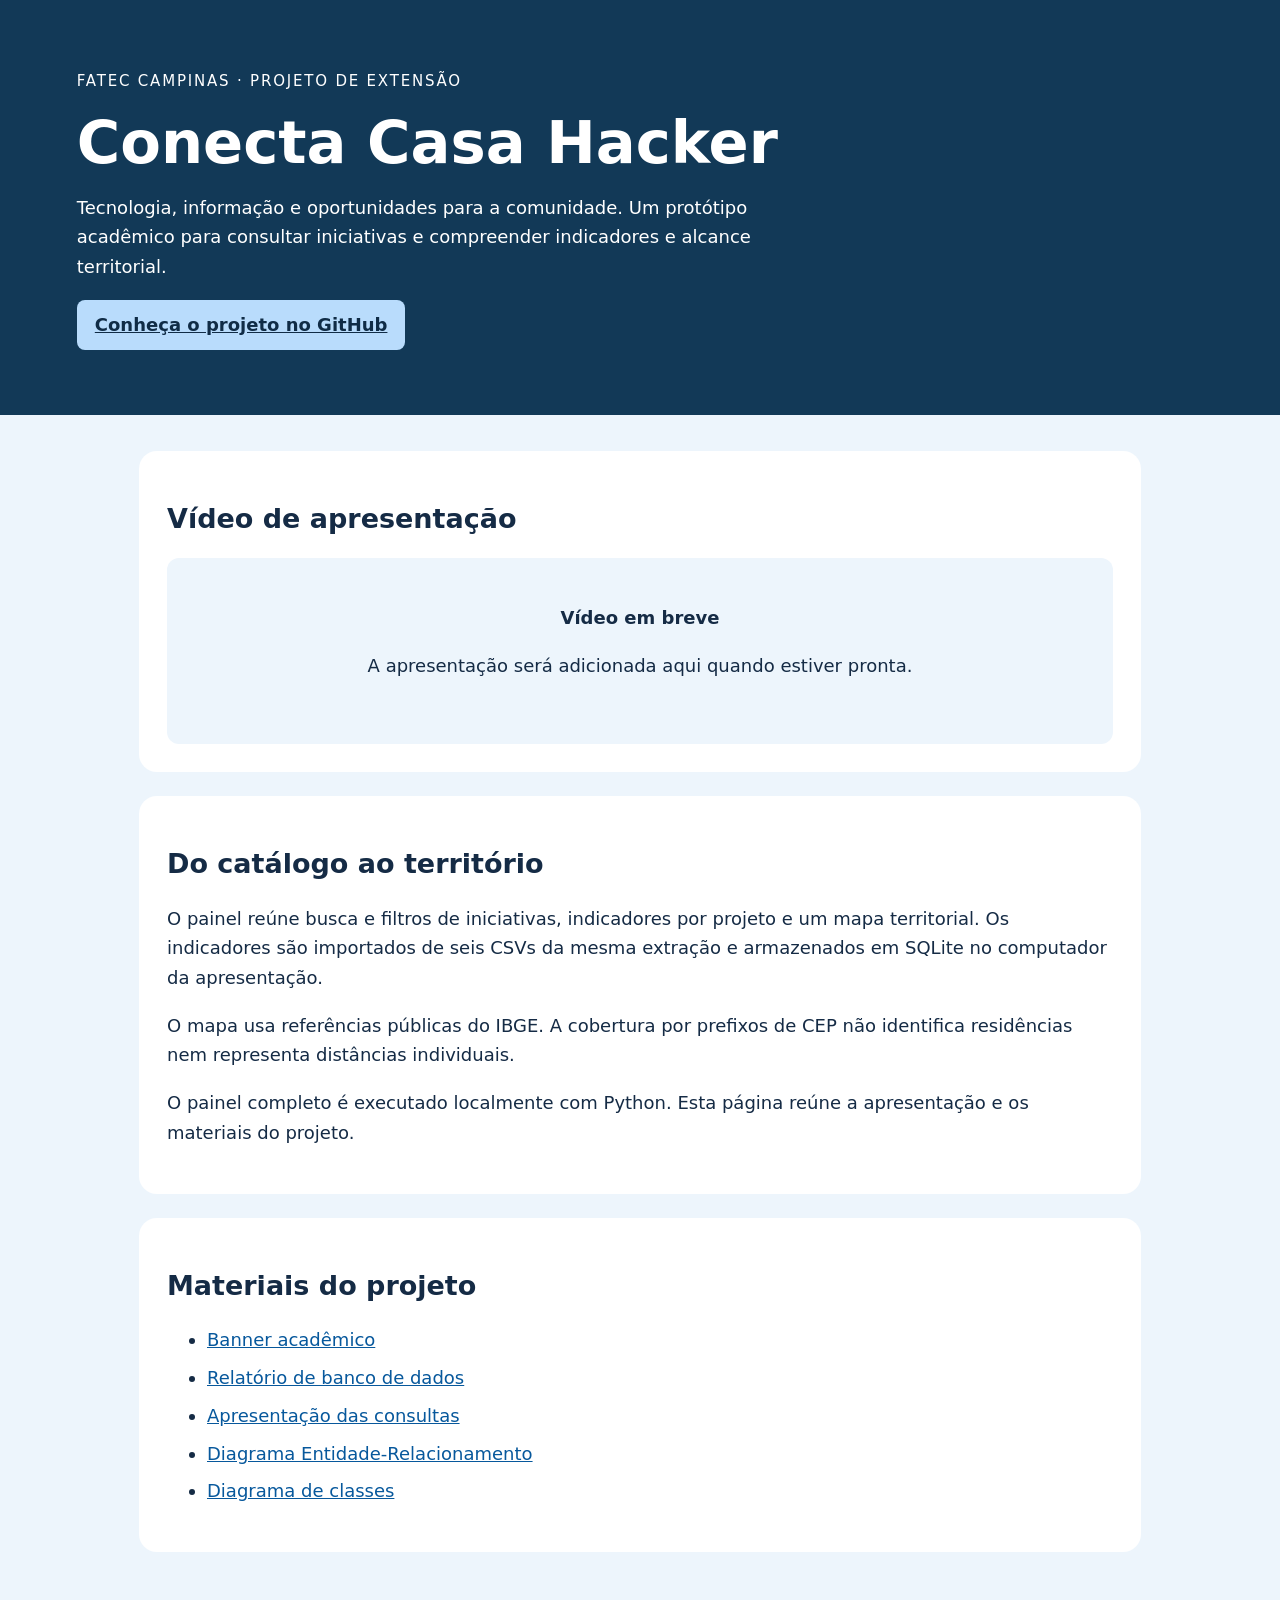
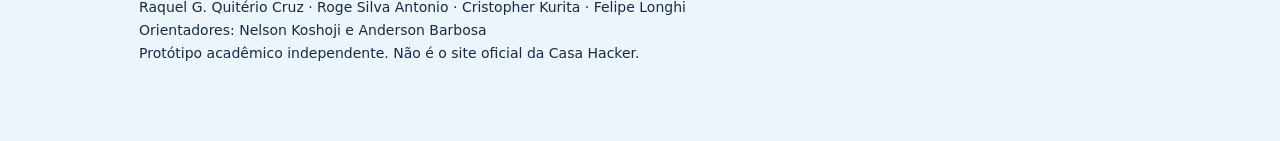
==== docs/index.html @ bf70d373 "Publicar painel V13, SQL, diagramas e documentação enviados pela equipe" ====
<!doctype html>
<html lang="pt-BR"><meta charset="utf-8"><meta name="viewport" content="width=device-width,initial-scale=1"><title>Conecta Casa Hacker</title><style>
:root{color-scheme:light}*{box-sizing:border-box}body{margin:0;background:#edf5fc;color:#152b45;font:18px/1.65 system-ui,sans-serif}header{background:#123957;color:white;padding:65px max(6vw,24px)}main{max-width:1050px;margin:auto;padding:36px 24px}h1{font-size:clamp(2rem,5vw,3.7rem);line-height:1.1;margin:15px 0}h2{line-height:1.3}small{letter-spacing:.12em}section{background:white;padding:28px;border-radius:18px;margin-bottom:24px}a{color:#07589c}header p{max-width:760px}.button{display:inline-block;background:#b9dcfc;border-radius:8px;padding:10px 18px;color:#102c46;font-weight:650}video,iframe{width:100%;aspect-ratio:16/9;border:0;border-radius:12px}#placeholder{padding:45px 24px;text-align:center;background:#edf5fc;border-radius:12px}footer{font-size:14px;padding:20px 0 40px}li{margin:8px 0}</style>
<header><small>FATEC CAMPINAS · PROJETO DE EXTENSÃO</small><h1>Conecta Casa Hacker</h1><p>Tecnologia, informação e oportunidades para a comunidade. Um protótipo acadêmico para consultar iniciativas e compreender indicadores e alcance territorial.</p><a class="button" href="https://github.com/raquelquiterio2014-byte/conecta-casa-hacker">Conheça o projeto no GitHub</a></header>
<main><section><h2>Vídeo de apresentação</h2><div id="media"><div id="placeholder"><strong>Vídeo em breve</strong><p>A apresentação será adicionada aqui quando estiver pronta.</p></div></div></section>
<section><h2>Do catálogo ao território</h2><p>O painel reúne busca e filtros de iniciativas, indicadores por projeto e um mapa territorial. Os indicadores são importados de seis CSVs da mesma extração e armazenados em SQLite no computador da apresentação.</p><p>O mapa usa referências públicas do IBGE. A cobertura por prefixos de CEP não identifica residências nem representa distâncias individuais.</p><p>O painel completo é executado localmente com Python. Esta página reúne a apresentação e os materiais do projeto.</p></section>
<section><h2>Materiais do projeto</h2><ul><li><a href="https://github.com/raquelquiterio2014-byte/conecta-casa-hacker/blob/main/documentacao/Banner_Casa_Hacker_V13_90x100.pdf">Banner acadêmico</a></li><li><a href="https://github.com/raquelquiterio2014-byte/conecta-casa-hacker/blob/main/documentacao/Relatorio_Exercicio_11.pdf">Relatório de banco de dados</a></li><li><a href="https://github.com/raquelquiterio2014-byte/conecta-casa-hacker/blob/main/documentacao/Apresentacao_Exercicio_11.pdf">Apresentação das consultas</a></li><li><a href="https://github.com/raquelquiterio2014-byte/conecta-casa-hacker/blob/main/modelos/DER_equipe.png">Diagrama Entidade-Relacionamento</a></li><li><a href="https://github.com/raquelquiterio2014-byte/conecta-casa-hacker/blob/main/modelos/UML_banner.png">Diagrama de classes</a></li></ul></section>
<footer>Raquel G. Quitério Cruz · Roge Silva Antonio · Cristopher Kurita · Felipe Longhi<br>Orientadores: Nelson Koshoji e Anderson Barbosa<br>Protótipo acadêmico independente. Não é o site oficial da Casa Hacker.</footer></main>
<script>
fetch('video.json').then(r=>{if(!r.ok)throw Error();return r.json()}).then(c=>{if(!c.url)return;const u=new URL(c.url);if(u.protocol!=='https:')return;let m;if(c.tipo==='youtube'){if(!['www.youtube.com','www.youtube-nocookie.com'].includes(u.hostname)||!/^\/embed\/[A-Za-z0-9_-]+$/.test(u.pathname))return;m=document.createElement('iframe');m.src=u.href;m.title='Vídeo de apresentação do Conecta Casa Hacker';m.allowFullscreen=true;m.loading='lazy';m.referrerPolicy='strict-origin-when-cross-origin'}else if(c.tipo==='mp4'){m=document.createElement('video');m.controls=true;m.preload='metadata';m.src=u.href}else return;document.getElementById('media').replaceChildren(m)}).catch(()=>{});
</script></html>
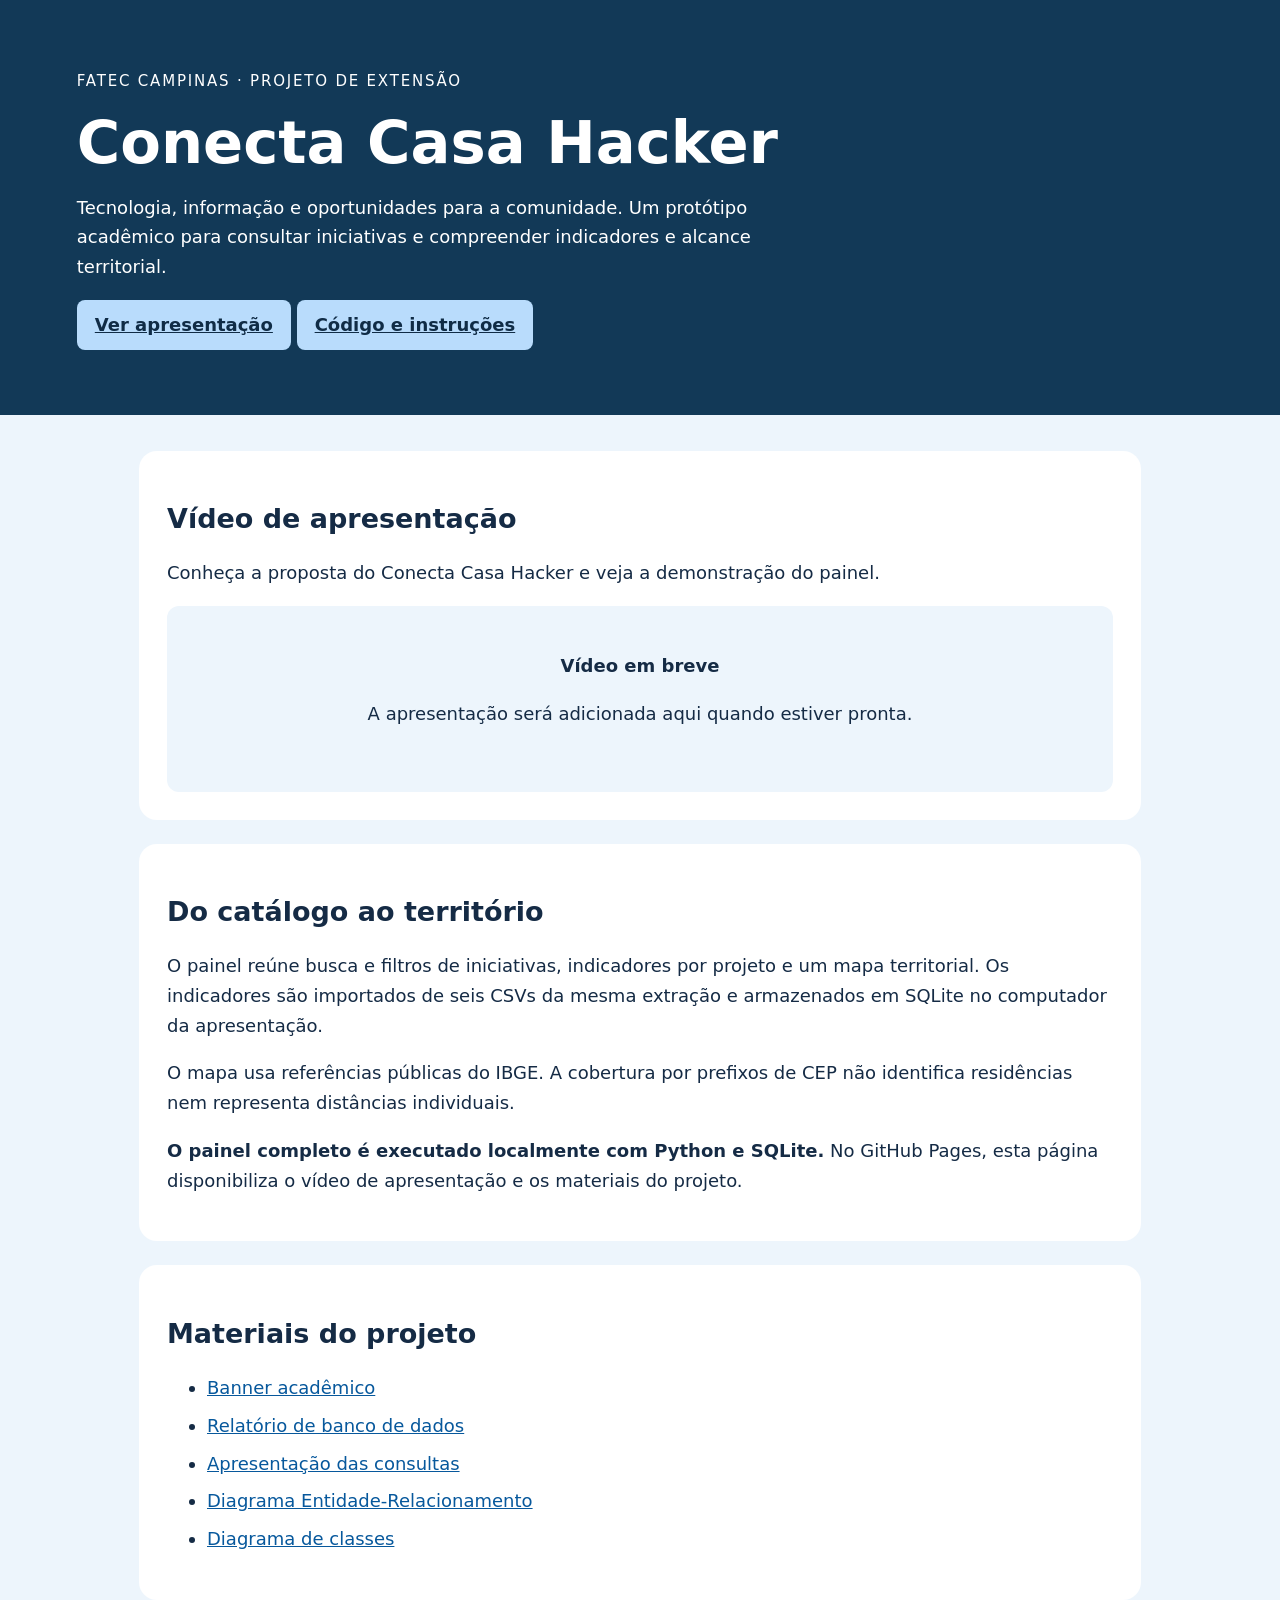
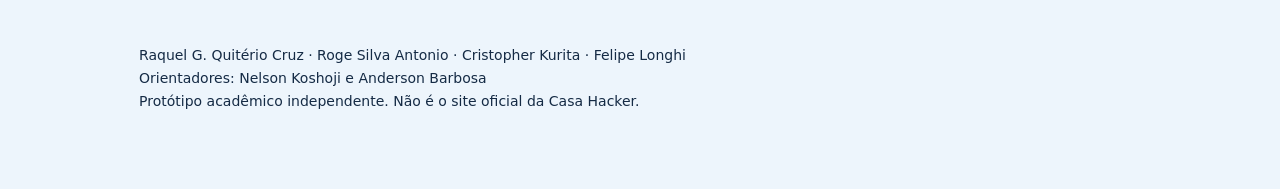
==== commit ff1674fd: "Aprimora página do vídeo e esclarece execução local do painel" ====
--- a/docs/index.html
+++ b/docs/index.html
@@ -1,9 +1,9 @@
 <!doctype html>
-<html lang="pt-BR"><meta charset="utf-8"><meta name="viewport" content="width=device-width,initial-scale=1"><title>Conecta Casa Hacker</title><style>
+<html lang="pt-BR"><meta charset="utf-8"><meta name="viewport" content="width=device-width,initial-scale=1"><title>Conecta Casa Hacker | Vídeo do projeto</title><meta name="description" content="Apresentação em vídeo do projeto acadêmico Conecta Casa Hacker, da Fatec Campinas. Conheça a proposta, o painel e os materiais do projeto."><style>
 :root{color-scheme:light}*{box-sizing:border-box}body{margin:0;background:#edf5fc;color:#152b45;font:18px/1.65 system-ui,sans-serif}header{background:#123957;color:white;padding:65px max(6vw,24px)}main{max-width:1050px;margin:auto;padding:36px 24px}h1{font-size:clamp(2rem,5vw,3.7rem);line-height:1.1;margin:15px 0}h2{line-height:1.3}small{letter-spacing:.12em}section{background:white;padding:28px;border-radius:18px;margin-bottom:24px}a{color:#07589c}header p{max-width:760px}.button{display:inline-block;background:#b9dcfc;border-radius:8px;padding:10px 18px;color:#102c46;font-weight:650}video,iframe{width:100%;aspect-ratio:16/9;border:0;border-radius:12px}#placeholder{padding:45px 24px;text-align:center;background:#edf5fc;border-radius:12px}footer{font-size:14px;padding:20px 0 40px}li{margin:8px 0}</style>
-<header><small>FATEC CAMPINAS · PROJETO DE EXTENSÃO</small><h1>Conecta Casa Hacker</h1><p>Tecnologia, informação e oportunidades para a comunidade. Um protótipo acadêmico para consultar iniciativas e compreender indicadores e alcance territorial.</p><a class="button" href="https://github.com/raquelquiterio2014-byte/conecta-casa-hacker">Conheça o projeto no GitHub</a></header>
-<main><section><h2>Vídeo de apresentação</h2><div id="media"><div id="placeholder"><strong>Vídeo em breve</strong><p>A apresentação será adicionada aqui quando estiver pronta.</p></div></div></section>
-<section><h2>Do catálogo ao território</h2><p>O painel reúne busca e filtros de iniciativas, indicadores por projeto e um mapa territorial. Os indicadores são importados de seis CSVs da mesma extração e armazenados em SQLite no computador da apresentação.</p><p>O mapa usa referências públicas do IBGE. A cobertura por prefixos de CEP não identifica residências nem representa distâncias individuais.</p><p>O painel completo é executado localmente com Python. Esta página reúne a apresentação e os materiais do projeto.</p></section>
+<header><small>FATEC CAMPINAS · PROJETO DE EXTENSÃO</small><h1>Conecta Casa Hacker</h1><p>Tecnologia, informação e oportunidades para a comunidade. Um protótipo acadêmico para consultar iniciativas e compreender indicadores e alcance territorial.</p><a class="button" href="#video">Ver apresentação</a> <a class="button" href="https://github.com/raquelquiterio2014-byte/conecta-casa-hacker">Código e instruções</a></header>
+<main><section id="video" aria-labelledby="video-title"><h2 id="video-title">Vídeo de apresentação</h2><p>Conheça a proposta do Conecta Casa Hacker e veja a demonstração do painel.</p><div id="media"><div id="placeholder"><strong>Vídeo em breve</strong><p>A apresentação será adicionada aqui quando estiver pronta.</p></div></div></section>
+<section><h2>Do catálogo ao território</h2><p>O painel reúne busca e filtros de iniciativas, indicadores por projeto e um mapa territorial. Os indicadores são importados de seis CSVs da mesma extração e armazenados em SQLite no computador da apresentação.</p><p>O mapa usa referências públicas do IBGE. A cobertura por prefixos de CEP não identifica residências nem representa distâncias individuais.</p><p><strong>O painel completo é executado localmente com Python e SQLite.</strong> No GitHub Pages, esta página disponibiliza o vídeo de apresentação e os materiais do projeto.</p></section>
 <section><h2>Materiais do projeto</h2><ul><li><a href="https://github.com/raquelquiterio2014-byte/conecta-casa-hacker/blob/main/documentacao/Banner_Casa_Hacker_V13_90x100.pdf">Banner acadêmico</a></li><li><a href="https://github.com/raquelquiterio2014-byte/conecta-casa-hacker/blob/main/documentacao/Relatorio_Exercicio_11.pdf">Relatório de banco de dados</a></li><li><a href="https://github.com/raquelquiterio2014-byte/conecta-casa-hacker/blob/main/documentacao/Apresentacao_Exercicio_11.pdf">Apresentação das consultas</a></li><li><a href="https://github.com/raquelquiterio2014-byte/conecta-casa-hacker/blob/main/modelos/DER_equipe.png">Diagrama Entidade-Relacionamento</a></li><li><a href="https://github.com/raquelquiterio2014-byte/conecta-casa-hacker/blob/main/modelos/UML_banner.png">Diagrama de classes</a></li></ul></section>
 <footer>Raquel G. Quitério Cruz · Roge Silva Antonio · Cristopher Kurita · Felipe Longhi<br>Orientadores: Nelson Koshoji e Anderson Barbosa<br>Protótipo acadêmico independente. Não é o site oficial da Casa Hacker.</footer></main>
 <script>
